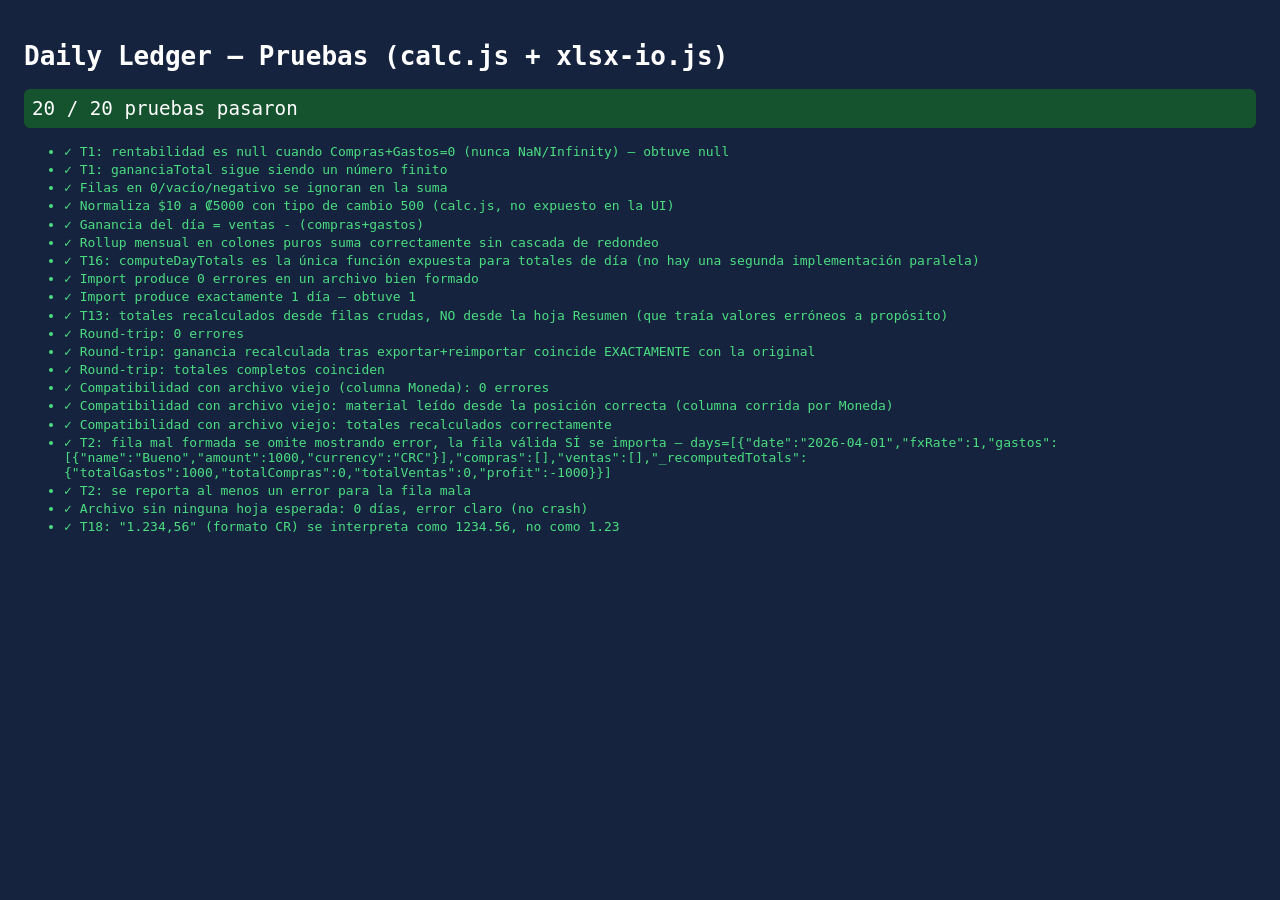
==== tests.html @ 13ed61cb "feat: initial commit — Daily Ledger, a serverless daily bookkeeping app Generic/de-identified versio" ====
<!DOCTYPE html>
<html lang="es">
<head>
<meta charset="UTF-8">
<title>Daily Ledger — Pruebas</title>
<style>
  body { font-family: monospace; padding: 1rem; background: #16233F; color: #fff; }
  .pass { color: #4ADE80; }
  .fail { color: #F87171; font-weight: bold; }
  #summary { font-size: 1.2rem; margin-bottom: 1rem; padding: 0.5rem; border-radius: 6px; }
  #summary.ok { background: #14532D; }
  #summary.bad { background: #7F1D1D; }
  li { margin: 0.2rem 0; }
</style>
</head>
<body>
<h1>Daily Ledger — Pruebas (calc.js + xlsx-io.js)</h1>
<div id="summary">Corriendo...</div>
<ul id="results"></ul>

<script src="vendor/xlsx.full.min.js"></script>
<script src="calc.js?v=1.1.0"></script>
<script src="storage.js?v=1.1.0"></script>
<script src="xlsx-io.js?v=1.1.0"></script>
<script src="tests.js?v=1.1.0"></script>
</body>
</html>
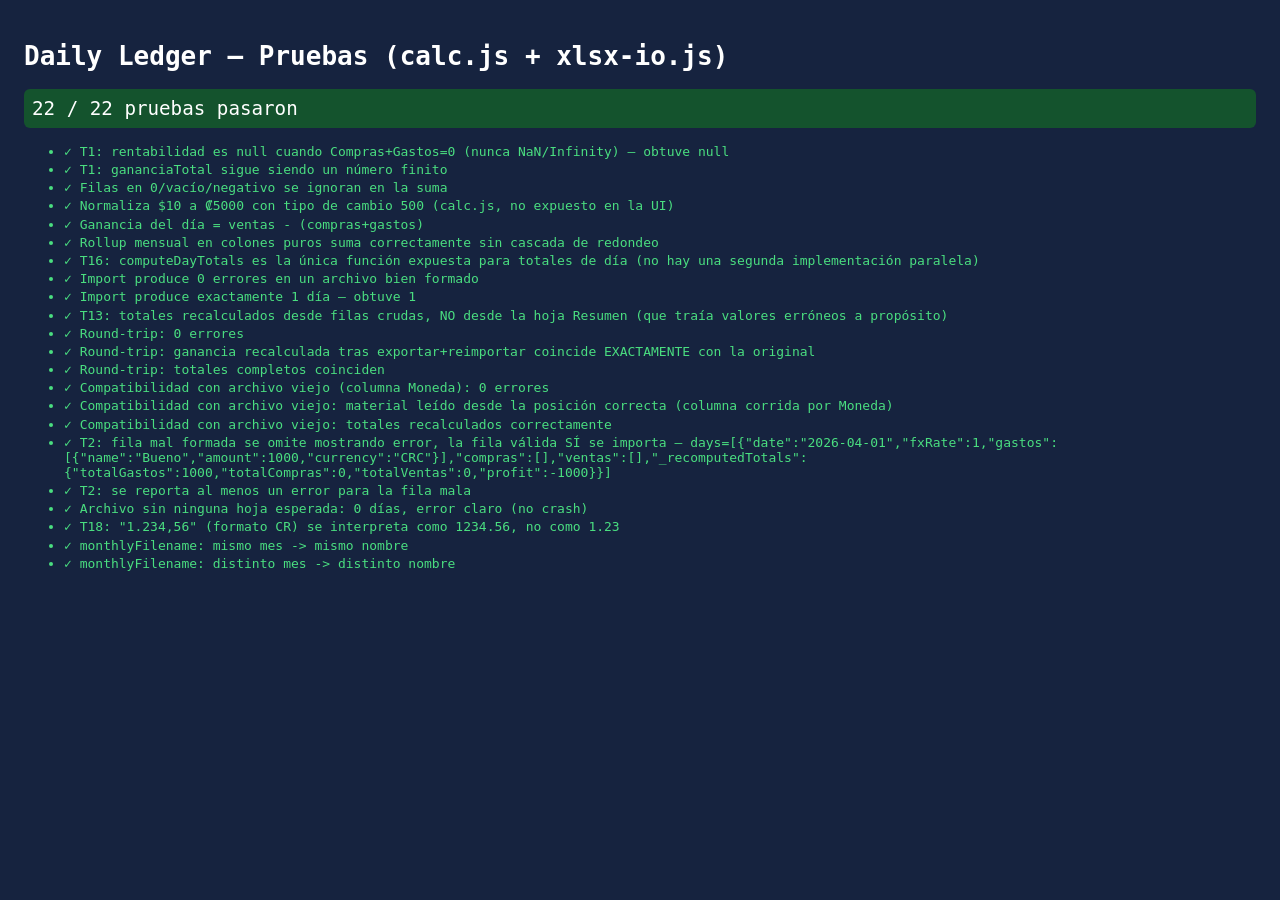
==== commit c684bc61: "feat: keep one Drive file per month instead of one per export Repeated exports within the same month" ====
--- a/tests.html
+++ b/tests.html
@@ -19,9 +19,9 @@
 <ul id="results"></ul>
 
 <script src="vendor/xlsx.full.min.js"></script>
-<script src="calc.js?v=1.1.0"></script>
-<script src="storage.js?v=1.1.0"></script>
-<script src="xlsx-io.js?v=1.1.0"></script>
-<script src="tests.js?v=1.1.0"></script>
+<script src="calc.js?v=1.2.0"></script>
+<script src="storage.js?v=1.2.0"></script>
+<script src="xlsx-io.js?v=1.2.0"></script>
+<script src="tests.js?v=1.2.0"></script>
 </body>
 </html>
